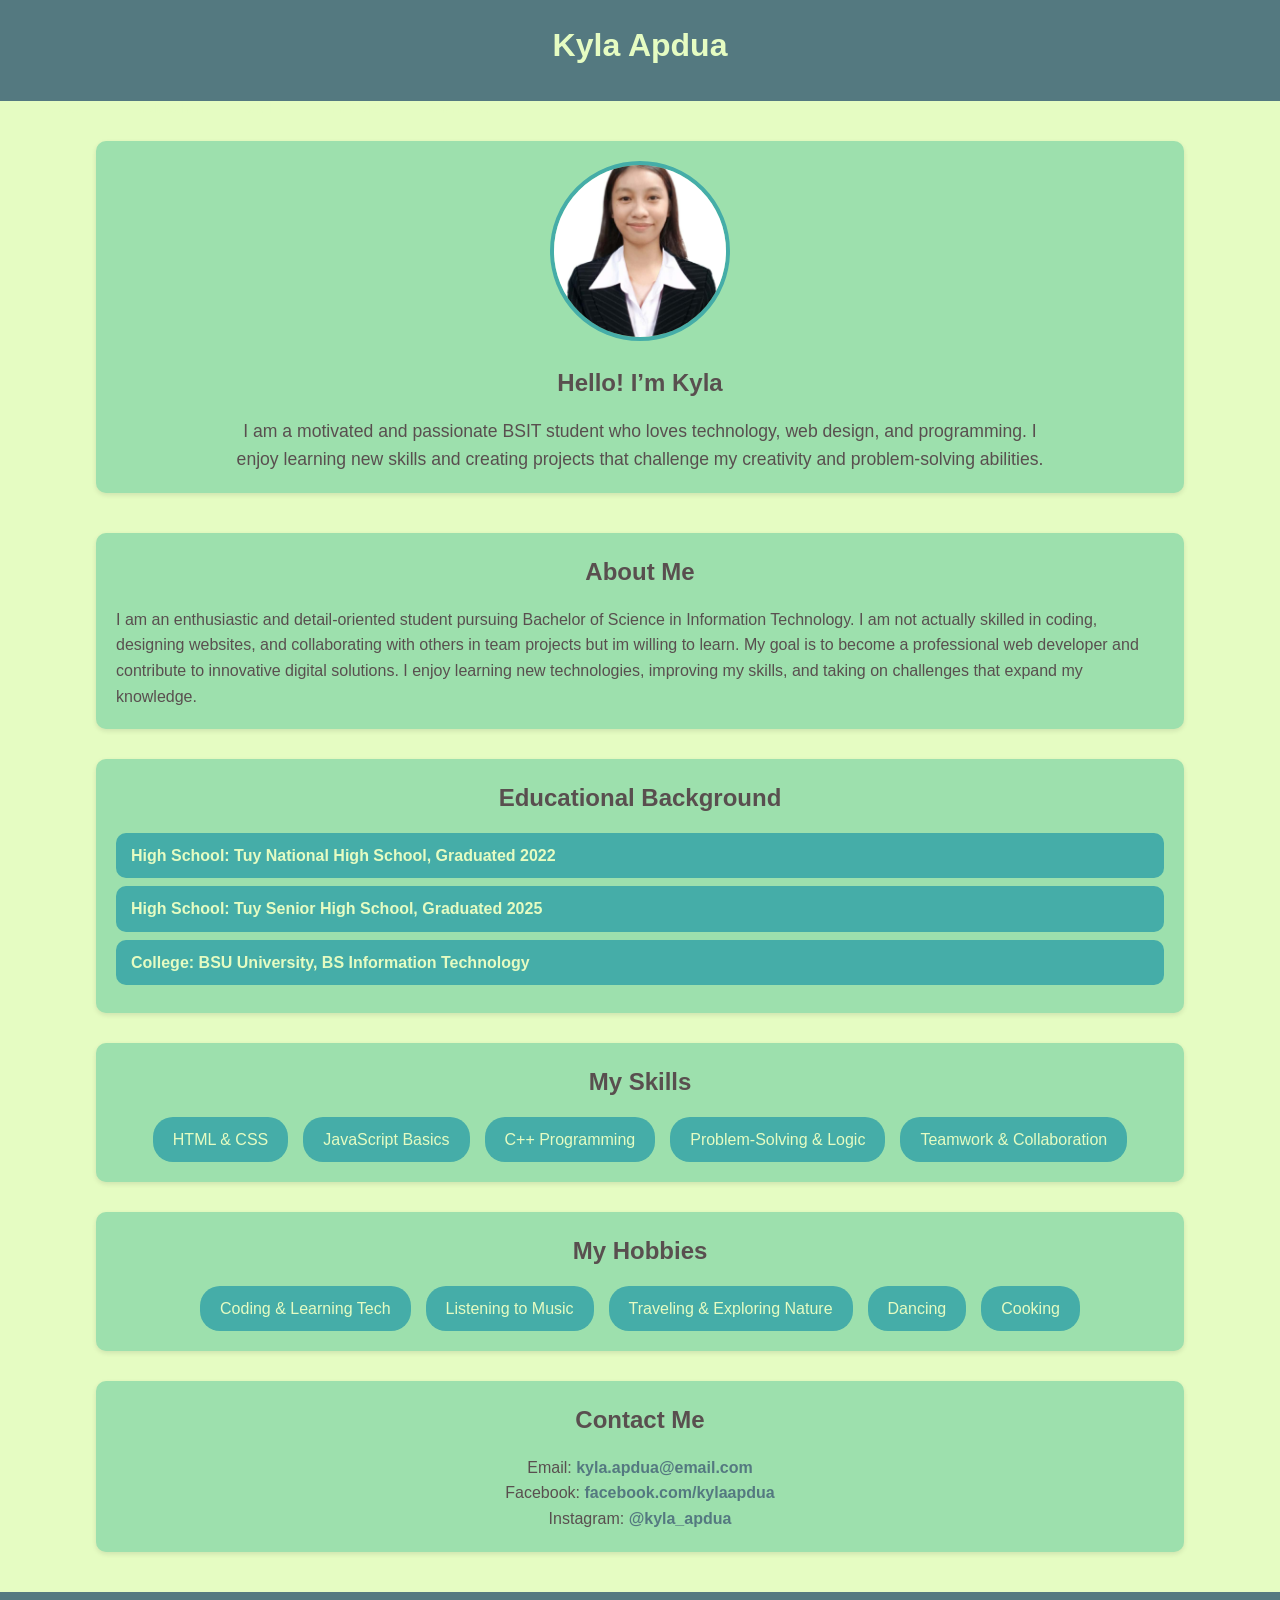
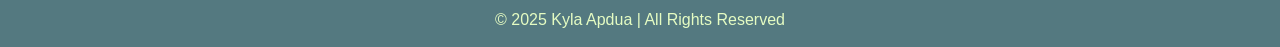
==== index.html @ 83bbee4b "Update index.html" ====
<!DOCTYPE html>
<html lang="en">
<head>
  <meta charset="UTF-8">
  <meta name="viewport" content="width=device-width, initial-scale=1.0">
  <title>Kyla Apdua | Personal Website</title>
  <link rel="stylesheet" href="style.css">
</head>
<body>

  <!-- Header -->
  <header>
    <h1>Kyla Apdua</h1>
    <nav>
        <a href="#about">About</a>
        <a href="#education">Education</a>
        <a href="#skills">Skills</a>
        <a href="#hobbies">Hobbies</a>
        <a href="#contact">Contact</a>
    </nav>
  </header>

  <!-- Profile Section -->
  <section class="profile">
    <img src="5145375d-b150-4a21-80ec-f440df8a18cc.jpg" alt="img src">
    <h2>Hello! I’m Kyla</h2>
    <p>
      I am a motivated and passionate BSIT student who loves technology, web design, and programming. I enjoy learning new skills and creating projects that challenge my creativity and problem-solving abilities.
    </p>
  </section>

  <!-- About Me -->
  <section id="about">
    <h2>About Me</h2>
    <p>
      I am an enthusiastic and detail-oriented student pursuing Bachelor of Science in Information Technology. 
      I am not actually skilled in coding, designing websites, and collaborating with others in team projects but im willing to learn. 
      My goal is to become a professional web developer and contribute to innovative digital solutions. 
      I enjoy learning new technologies, improving my skills, and taking on challenges that expand my knowledge.
    </p>
  </section>

  <!-- Education -->
  <section id="education">
    <h2>Educational Background</h2>
    <ul class="education-list">
      <li><strong>High School:</strong> Tuy National High School, Graduated 2022</li>
       <li><strong>High School:</strong> Tuy Senior High School, Graduated 2025</li>
      <li><strong>College:</strong> BSU University, BS Information Technology</li>
    </ul>
  </section>

  <!-- Skills -->
  <section id="skills">
    <h2>My Skills</h2>
    <ul class="skills-list">
      <li>HTML & CSS</li>
      <li>JavaScript Basics</li>
      <li>C++ Programming</li>
      <li>Problem-Solving & Logic</li>
      <li>Teamwork & Collaboration</li>
    </ul>
  </section>

  <!-- Hobbies -->
  <section id="hobbies">
    <h2>My Hobbies</h2>
    <ul class="hobbies-list">
      <li>Coding & Learning Tech</li>
      <li>Listening to Music</li>
      <li>Traveling & Exploring Nature</li>
      <li>Dancing</li>
      <li>Cooking</li>
    </ul>
  </section>

  <!-- Contact -->
  <section id="contact">
    <h2>Contact Me</h2>
    <div class="contact-info">
      <p>Email: <a href="mailto:kyla.apdua@email.com">kyla.apdua@email.com</a></p>
      <p>Facebook: <a href="#">facebook.com/kylaapdua</a></p>
      <p>Instagram: <a href="#">@kyla_apdua</a></p>
    </div>
  </section>

  <!-- Footer -->
  <footer>
    <p>© 2025 Kyla Apdua | All Rights Reserved</p>
  </footer>

</body>
</html>
---- style.css ----
/* ----------------------------- */
/* General Page Style */
* {
  margin: 0;
  padding: 0;
  box-sizing: border-box;
}

body {
  font-family: 'Poppins', sans-serif;
  background-color: #E5FCC2; /* Soft yellow */
  color: #594F4F; /* Dark brown text */
  line-height: 1.6;
}

/* ----------------------------- */
/* Header */
header {
  background-color: #547980; /* Teal gray */
  color: #E5FCC2; /* Soft yellow text */
  text-align: center;
  padding: 20px;
}

header h1 {
  font-size: 2em;
  margin-bottom: 10px;
}

nav ul {
  list-style: none;
  display: flex;
  justify-content: center;
  flex-wrap: wrap;
}

nav ul li {
  margin: 0 15px;
}

nav a {
  color: #E5FCC2;
  text-decoration: none;
  font-weight: bold;
  padding: 14px 20px;
  float: left;
  text-align: center;
}

nav a:hover {
  color: #45ADA8; /* Turquoise hover */
}

/* ----------------------------- */
/* Profile Section */
.profile {
  text-align: center;
  margin: 40px auto;
  padding: 20px;
}

.profile img {
  width: 180px;
  height: 180px;
  border-radius: 50%;
  border: 4px solid #45ADA8; /* turquoise */
  object-fit: cover;
}

.profile h2 {
  color: #594F4F; /* Dark brown */
  margin: 15px 0;
}

.profile p {
  width: 80%;
  margin: auto;
  font-size: 1.1em;
}

/* ----------------------------- */
/* Sections */
section {
  width: 85%;
  margin: 30px auto;
  padding: 20px;
  background: #9DE0AD; /* Light green */
  border-radius: 10px;
  box-shadow: 0 2px 5px rgba(0,0,0,0.1);
}

h2 {
  color: #594F4F; /* Dark brown */
  margin-bottom: 15px;
  text-align: center;
}

/* ----------------------------- */
/* Education */
.education-list {
  list-style: none;
  padding-left: 0;
}

.education-list li {
  background: #45ADA8;
  color: #E5FCC2;
  padding: 10px 15px;
  margin: 8px 0;
  border-radius: 10px;
  font-weight: bold;
}

/* Skills & Hobbies */
.skills-list, .hobbies-list {
  display: flex;
  justify-content: center;
  flex-wrap: wrap;
  gap: 15px;
  margin-top: 10px;
}

.skills-list li, .hobbies-list li {
  list-style: none;
  background: #45ADA8; /* Turquoise */
  color: #E5FCC2; /* Soft yellow text */
  padding: 10px 20px;
  border-radius: 20px;
  transition: transform 0.3s, background 0.3s;
}

.skills-list li:hover, .hobbies-list li:hover {
  transform: scale(1.1);
  background: #547980; /* Teal gray hover */
}

/* Contact Section */
.contact-info {
  text-align: center;
  margin-top: 15px;
}

.contact-info a {
  color: #547980; /* Teal gray links */
  text-decoration: none;
  font-weight: bold;
}

.contact-info a:hover {
  color: #45ADA8; /* Turquoise hover */
}

/* Footer */
footer {
  background: #547980; /* Teal gray footer */
  color: #E5FCC2; /* Soft yellow text */
  text-align: center;
  padding: 15px;
  margin-top: 40px;
}

/* ----------------------------- */
/* Responsive */
@media (max-width: 600px) {
  nav ul {
    flex-direction: column;
  }
  .skills-list, .hobbies-list {
    flex-direction: column;
    align-items: center;
  }
  .profile p {
    width: 90%;
  }
}
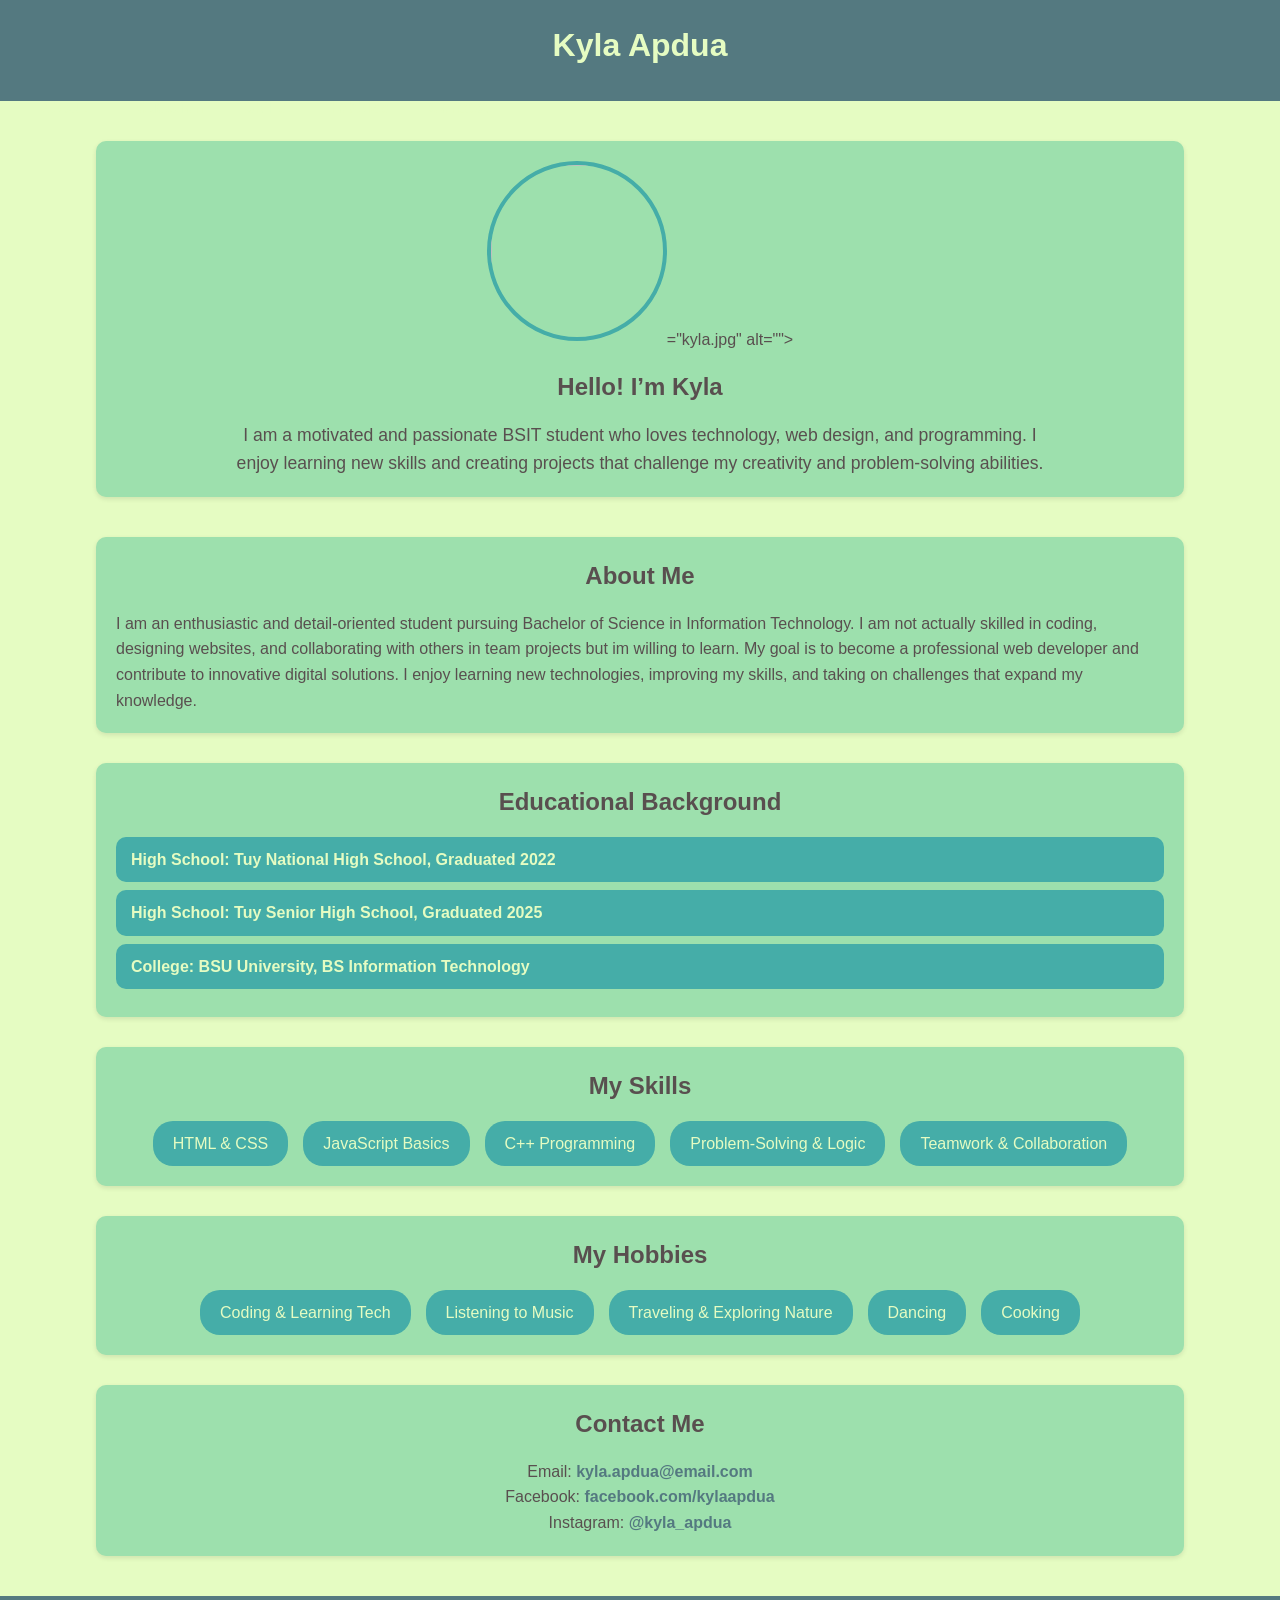
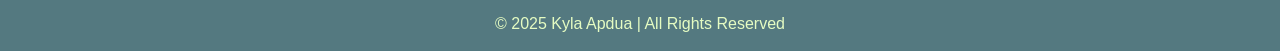
==== commit 9349222a: "Update index.html" ====
--- a/index.html
+++ b/index.html
@@ -22,7 +22,7 @@
 
   <!-- Profile Section -->
   <section class="profile">
-    <img src="5145375d-b150-4a21-80ec-f440df8a18cc.jpg" alt="img src">
+    <img src>="kyla.jpg" alt="">
     <h2>Hello! I’m Kyla</h2>
     <p>
       I am a motivated and passionate BSIT student who loves technology, web design, and programming. I enjoy learning new skills and creating projects that challenge my creativity and problem-solving abilities.
@@ -92,3 +92,5 @@
 </body>
 </html>
 
+
+
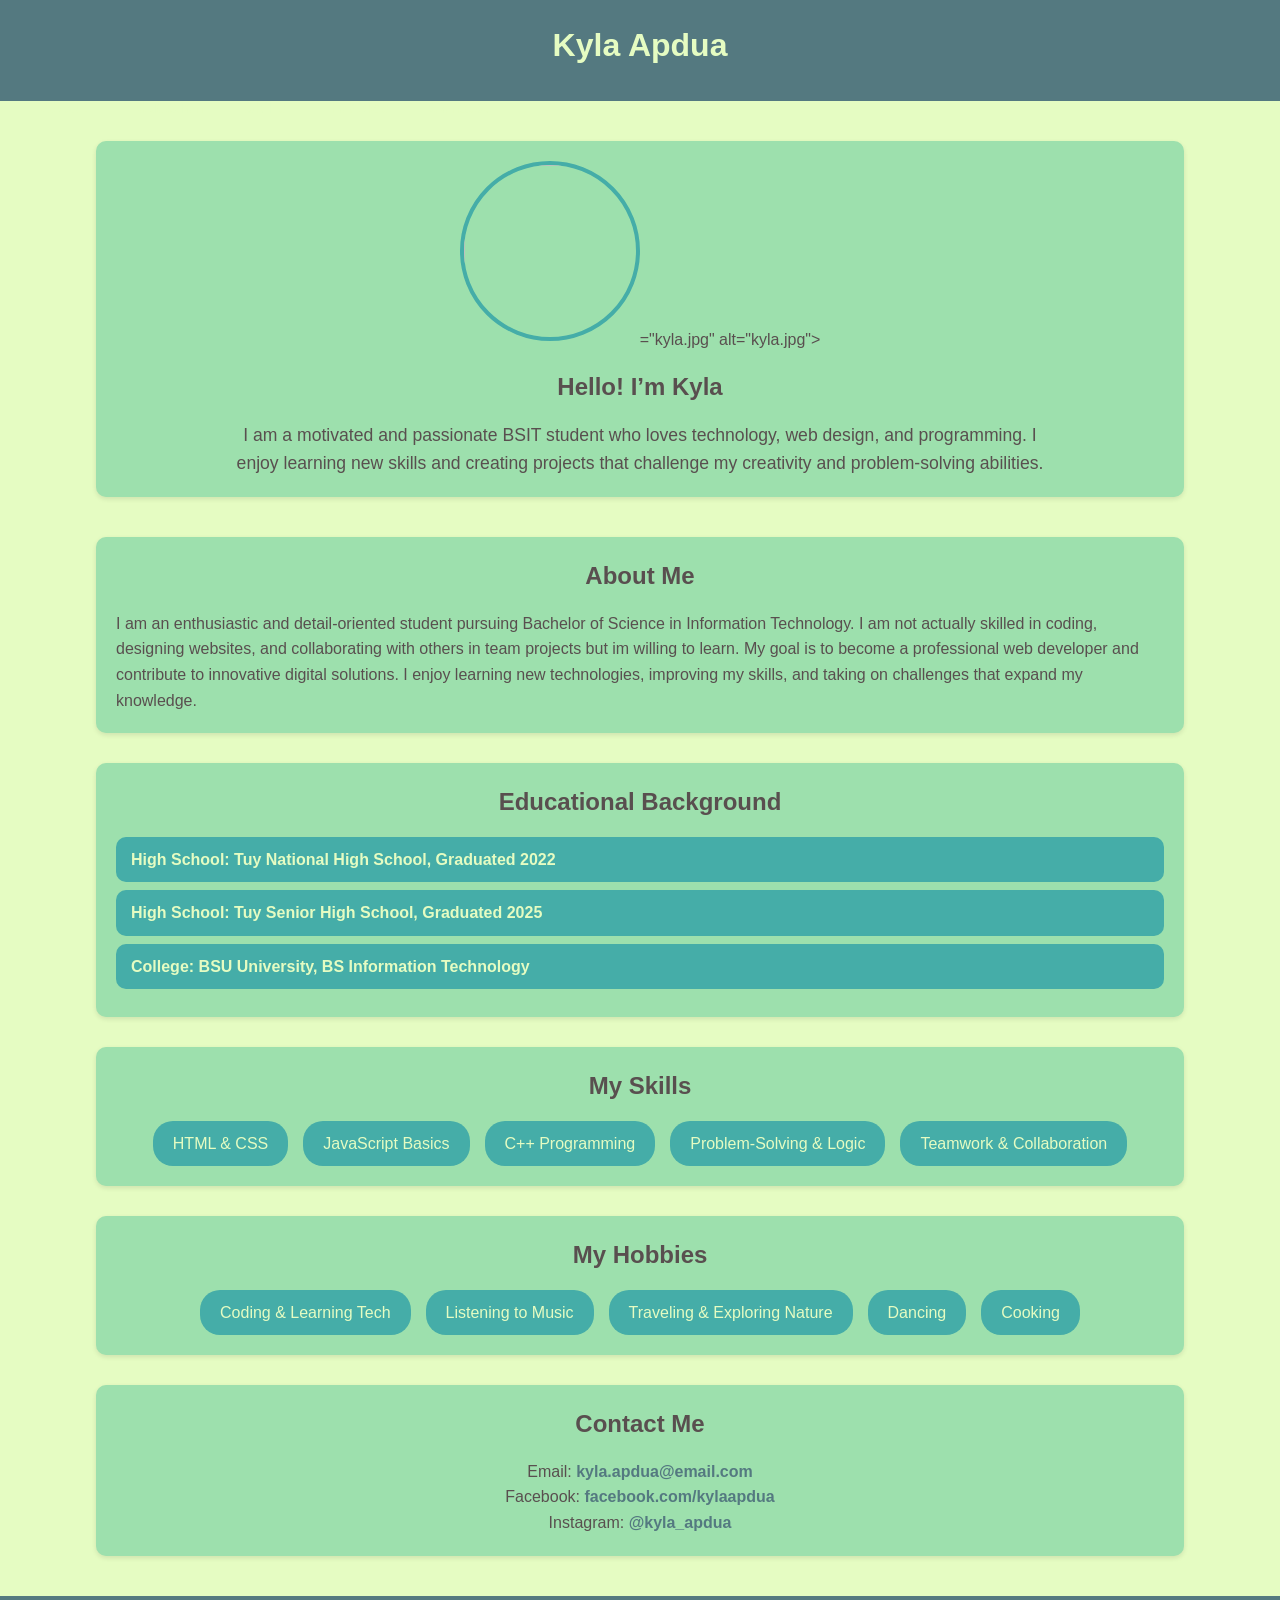
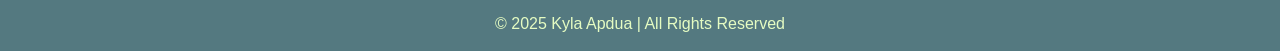
==== commit 1ed831be: "Update index.html" ====
--- a/index.html
+++ b/index.html
@@ -22,7 +22,7 @@
 
   <!-- Profile Section -->
   <section class="profile">
-    <img src>="kyla.jpg" alt="">
+    <img src>="kyla.jpg" alt="kyla.jpg">
     <h2>Hello! I’m Kyla</h2>
     <p>
       I am a motivated and passionate BSIT student who loves technology, web design, and programming. I enjoy learning new skills and creating projects that challenge my creativity and problem-solving abilities.
@@ -94,3 +94,4 @@
 
 
 
+
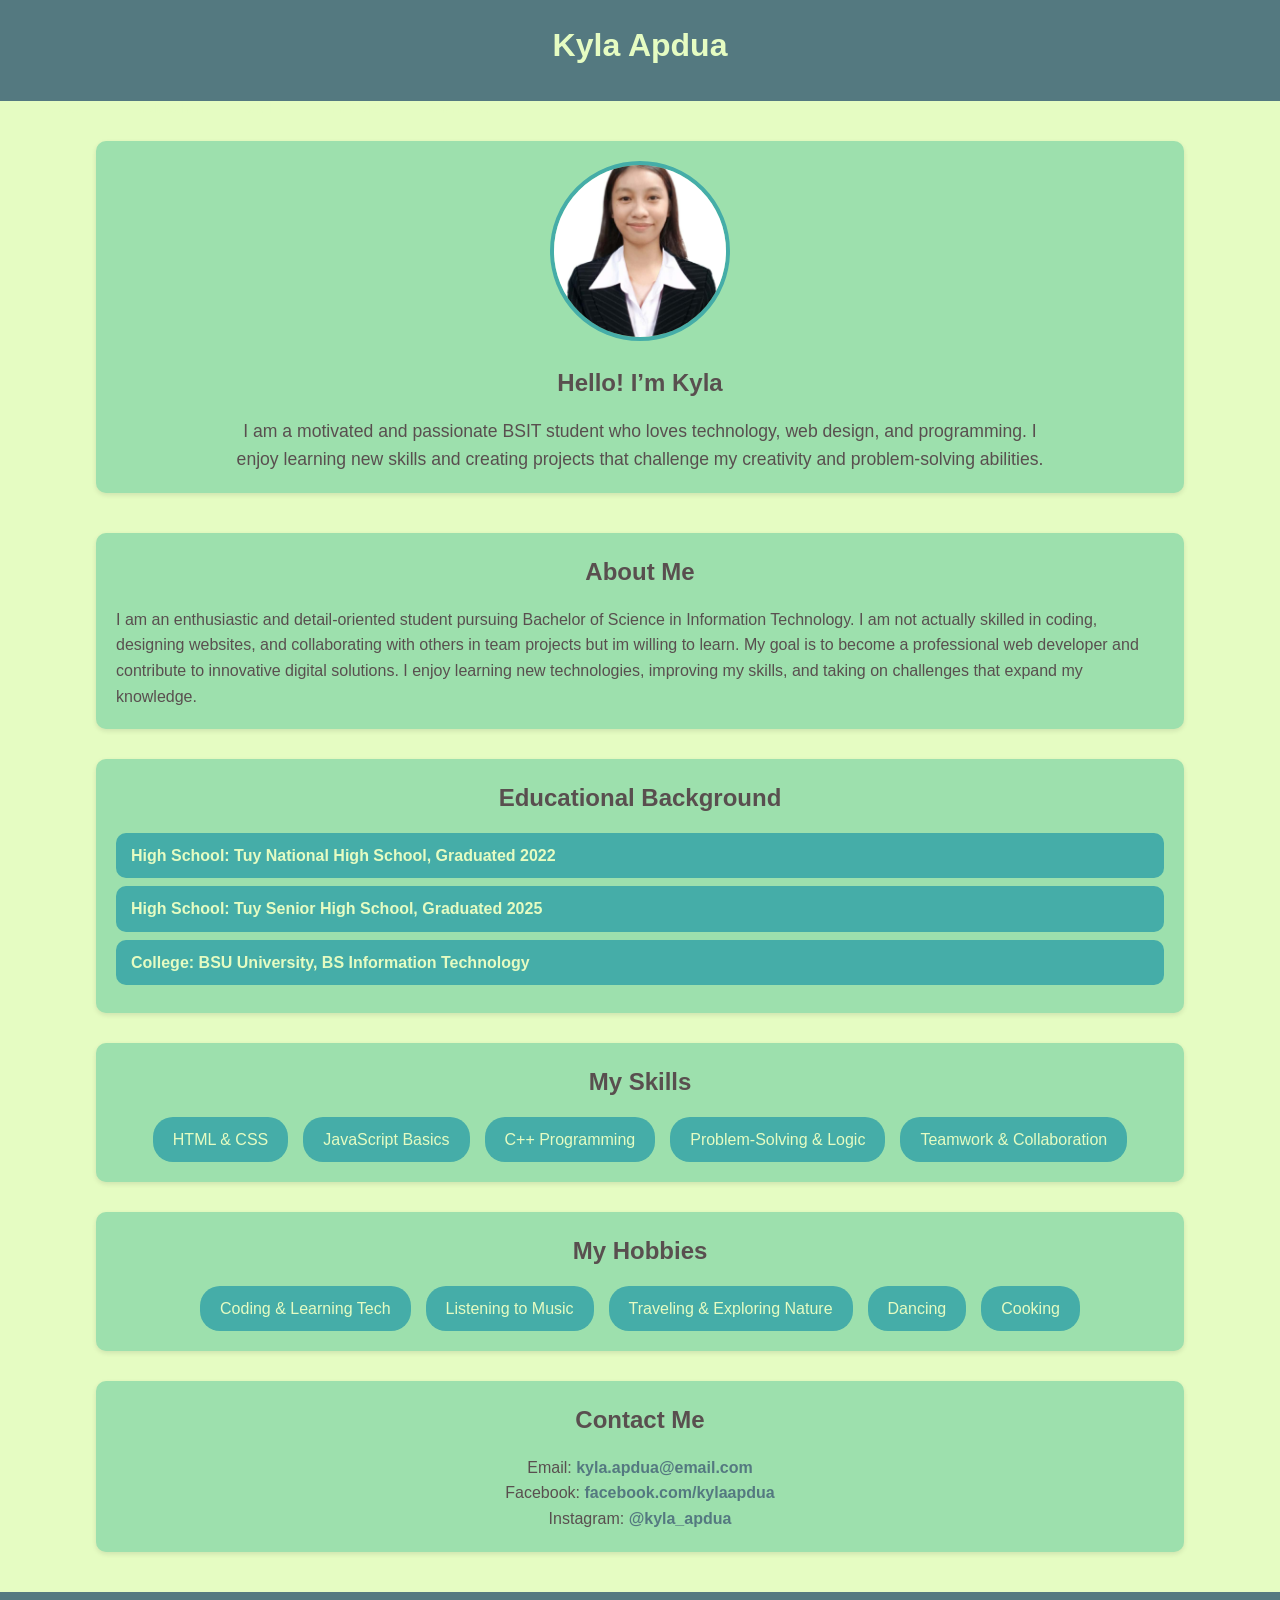
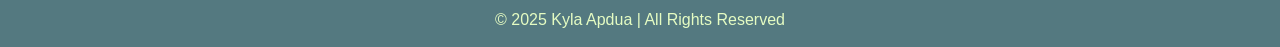
==== commit eeaf3d7f: "Update index.html" ====
--- a/index.html
+++ b/index.html
@@ -22,7 +22,7 @@
 
   <!-- Profile Section -->
   <section class="profile">
-    <img src>="kyla.jpg" alt="kyla.jpg">
+    <img src="kyla.jpg" alt="kyla.jpg">
     <h2>Hello! I’m Kyla</h2>
     <p>
       I am a motivated and passionate BSIT student who loves technology, web design, and programming. I enjoy learning new skills and creating projects that challenge my creativity and problem-solving abilities.
@@ -95,3 +95,4 @@
 
 
 
+
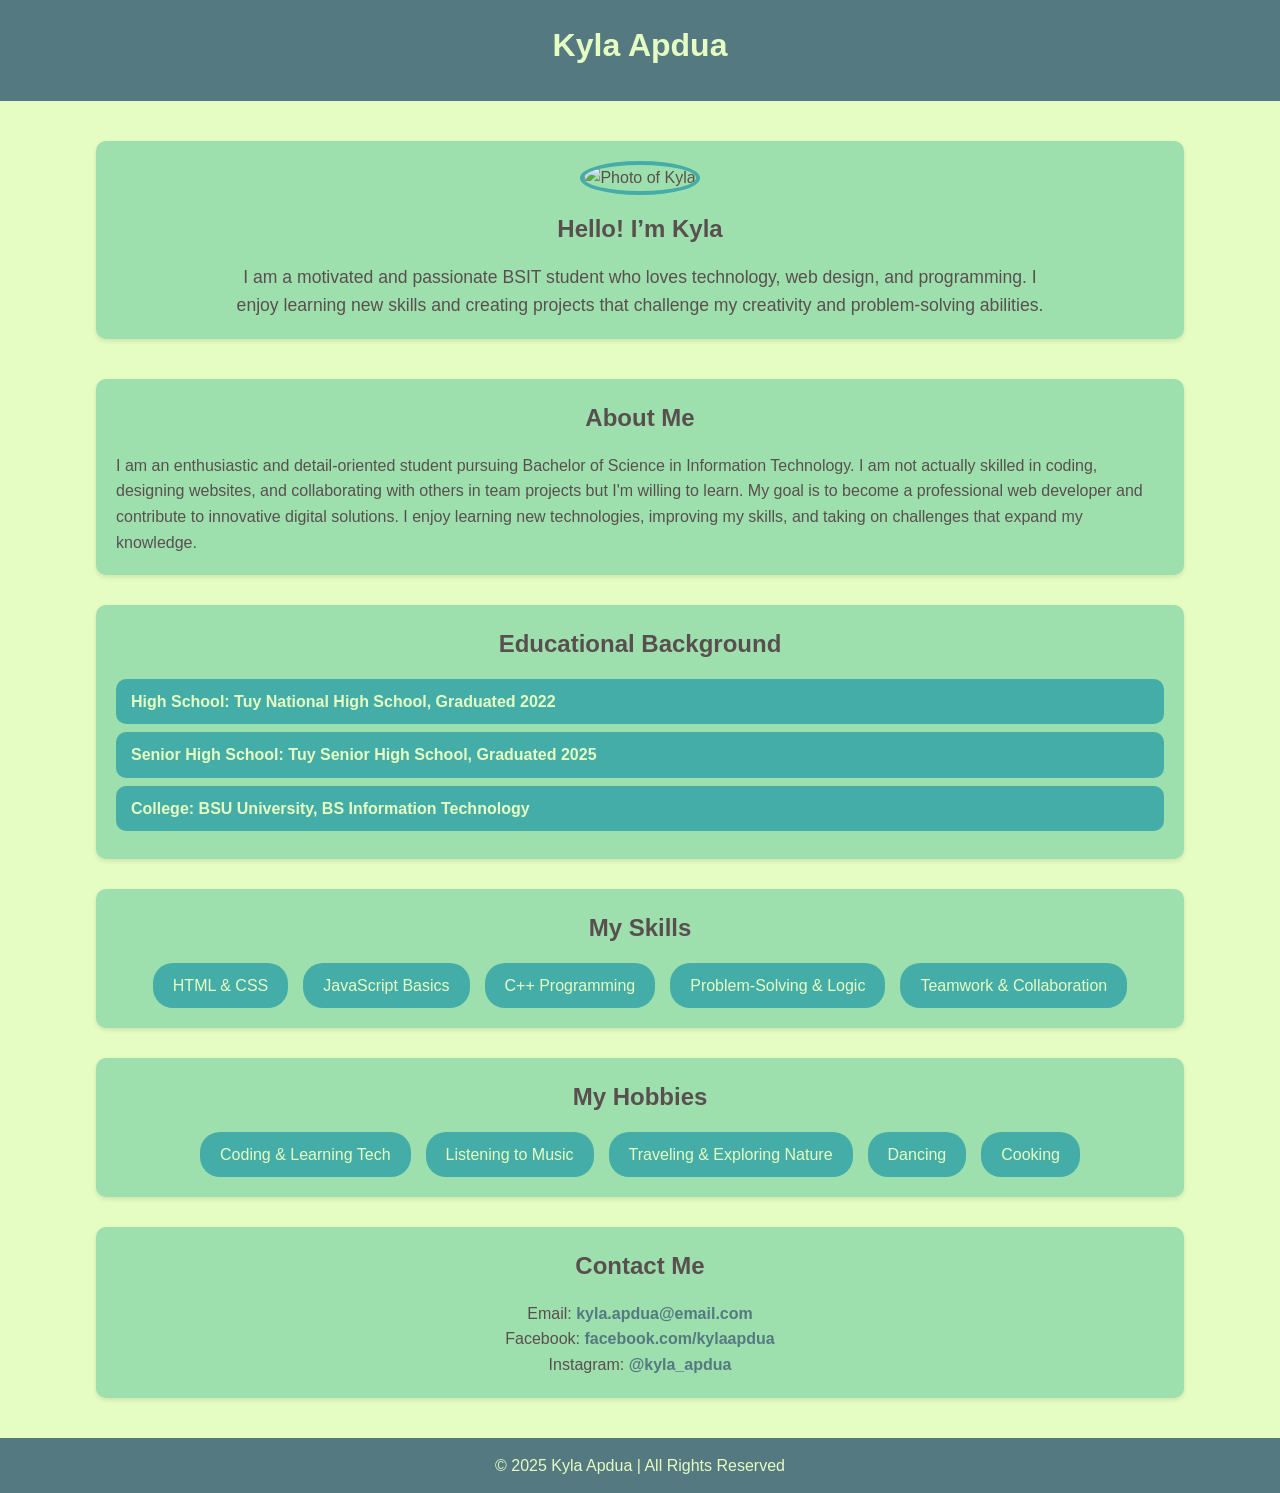
==== commit 4b5df4c9: "Update index.html" ====
--- a/index.html
+++ b/index.html
@@ -12,17 +12,18 @@
   <header>
     <h1>Kyla Apdua</h1>
     <nav>
-        <a href="#about">About</a>
-        <a href="#education">Education</a>
-        <a href="#skills">Skills</a>
-        <a href="#hobbies">Hobbies</a>
-        <a href="#contact">Contact</a>
+      <a href="#about">About</a>
+      <a href="#education">Education</a>
+      <a href="#skills">Skills</a>
+      <a href="#hobbies">Hobbies</a>
+      <a href="#contact">Contact</a>
     </nav>
   </header>
 
   <!-- Profile Section -->
   <section class="profile">
-    <img src="kyla.jpg" alt="kyla.jpg">
+    <!-- FIXED IMAGE PATH -->
+    <img src="images/kyla.jpg" alt="Photo of Kyla">
     <h2>Hello! I’m Kyla</h2>
     <p>
       I am a motivated and passionate BSIT student who loves technology, web design, and programming. I enjoy learning new skills and creating projects that challenge my creativity and problem-solving abilities.
@@ -34,7 +35,7 @@
     <h2>About Me</h2>
     <p>
       I am an enthusiastic and detail-oriented student pursuing Bachelor of Science in Information Technology. 
-      I am not actually skilled in coding, designing websites, and collaborating with others in team projects but im willing to learn. 
+      I am not actually skilled in coding, designing websites, and collaborating with others in team projects but I'm willing to learn. 
       My goal is to become a professional web developer and contribute to innovative digital solutions. 
       I enjoy learning new technologies, improving my skills, and taking on challenges that expand my knowledge.
     </p>
@@ -45,7 +46,7 @@
     <h2>Educational Background</h2>
     <ul class="education-list">
       <li><strong>High School:</strong> Tuy National High School, Graduated 2022</li>
-       <li><strong>High School:</strong> Tuy Senior High School, Graduated 2025</li>
+      <li><strong>Senior High School:</strong> Tuy Senior High School, Graduated 2025</li>
       <li><strong>College:</strong> BSU University, BS Information Technology</li>
     </ul>
   </section>
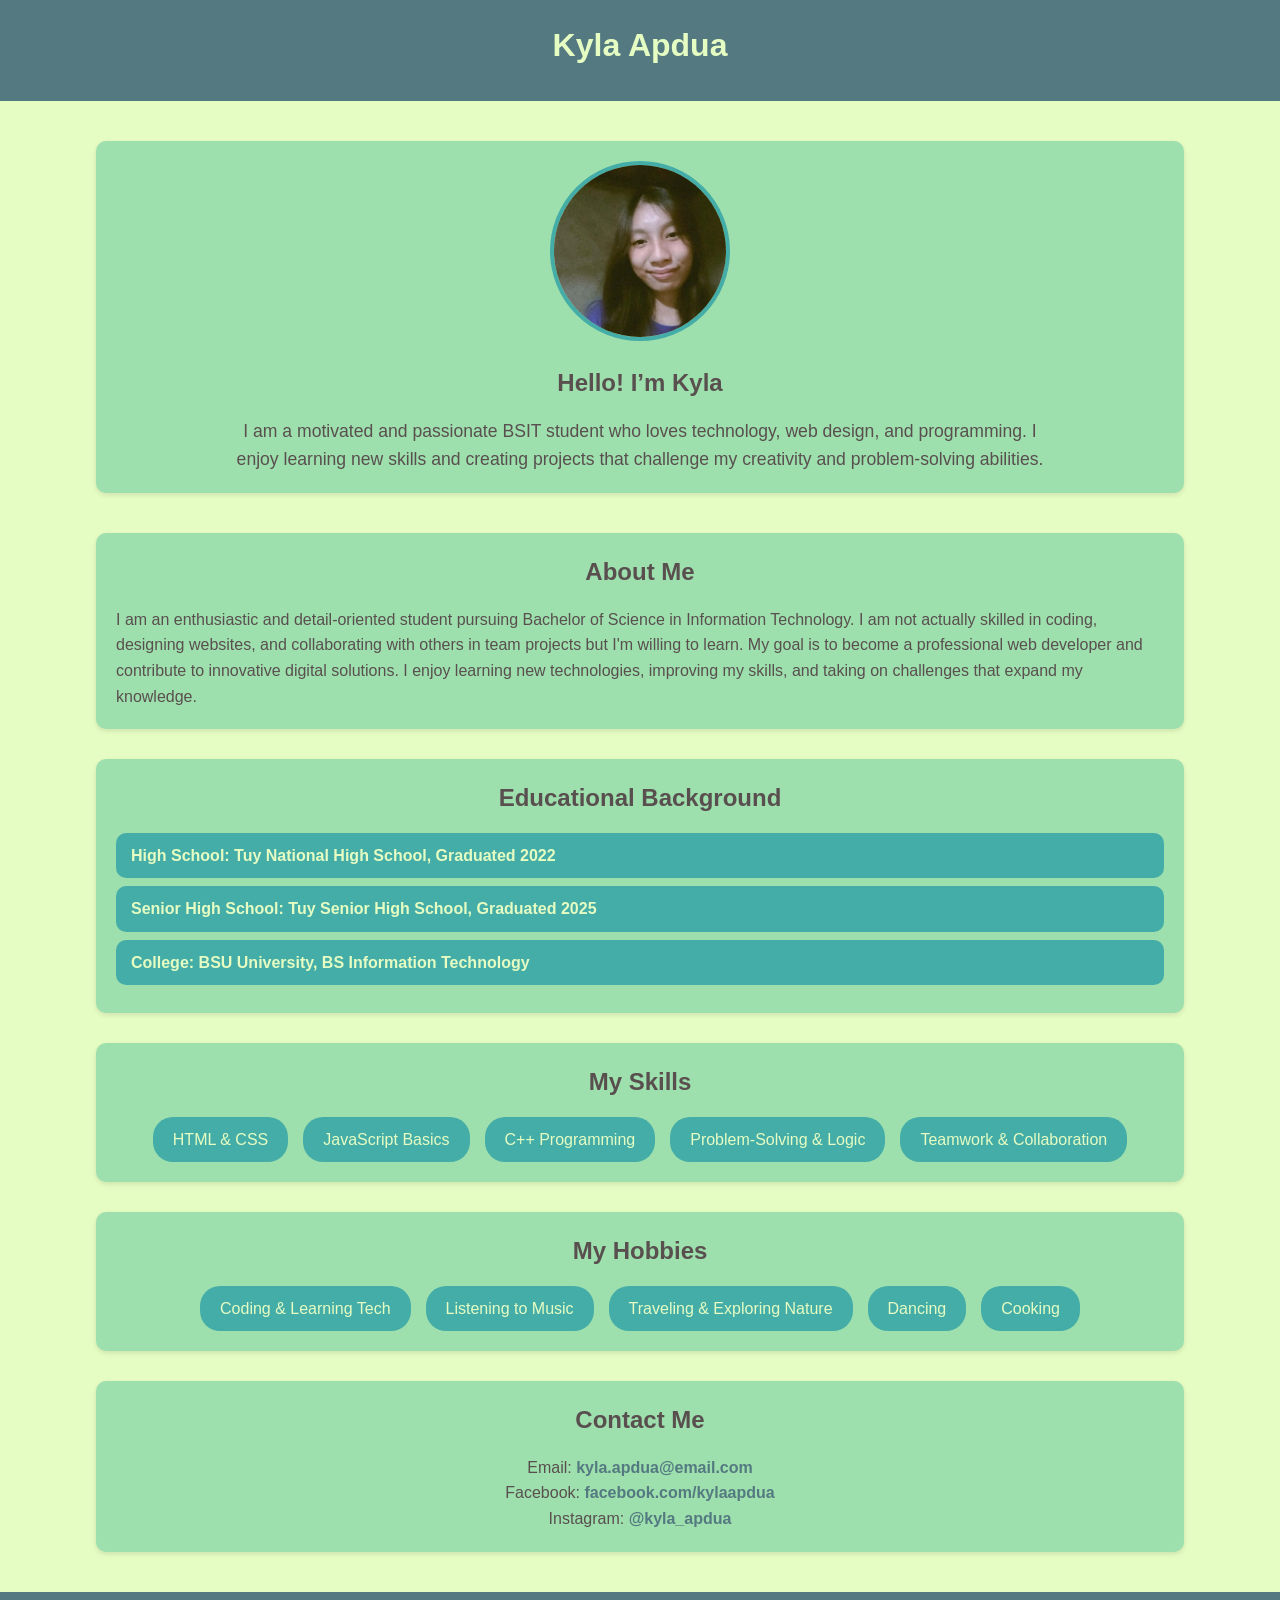
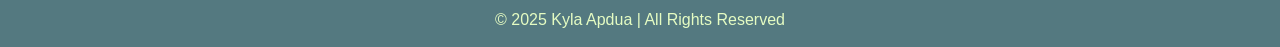
==== commit 81b1a641: "Update index.html" ====
--- a/index.html
+++ b/index.html
@@ -23,7 +23,7 @@
   <!-- Profile Section -->
   <section class="profile">
     <!-- FIXED IMAGE PATH -->
-    <img src="images/kyla.jpg" alt="Photo of Kyla">
+    <img src="image.jpg" alt="Photo of Kyla">
     <h2>Hello! I’m Kyla</h2>
     <p>
       I am a motivated and passionate BSIT student who loves technology, web design, and programming. I enjoy learning new skills and creating projects that challenge my creativity and problem-solving abilities.
@@ -97,3 +97,4 @@
 
 
 
+
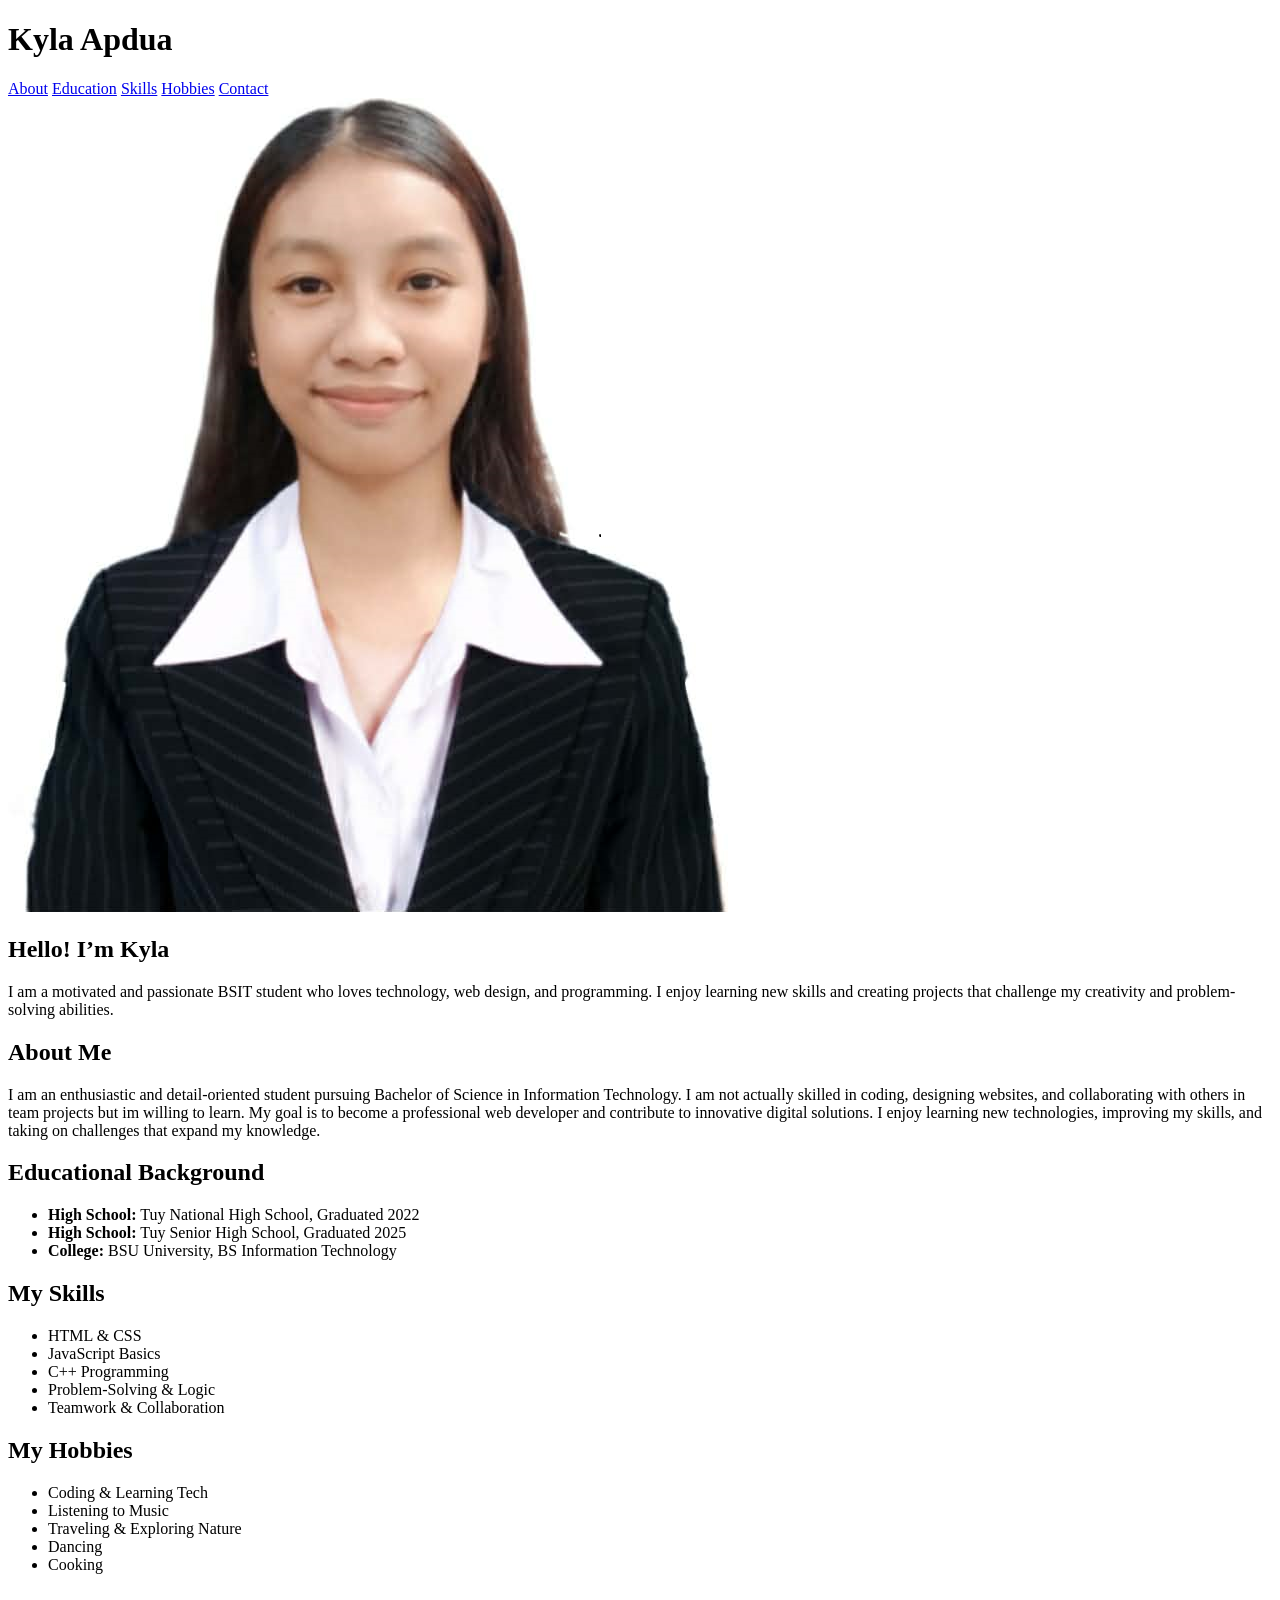
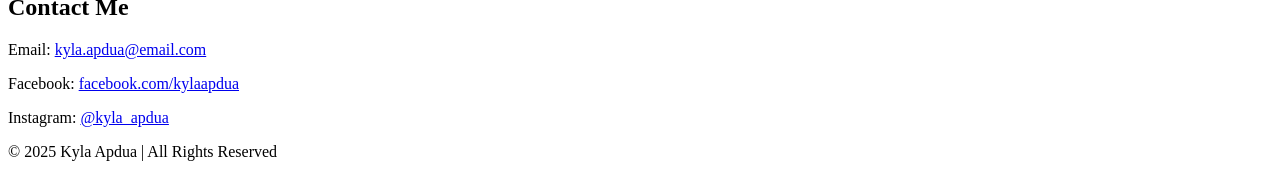
==== commit fc2373c2: "Update and rename style kyla.css to index.html" ====
--- a/index.html
+++ b/index.html
@@ -12,18 +12,17 @@
   <header>
     <h1>Kyla Apdua</h1>
     <nav>
-      <a href="#about">About</a>
-      <a href="#education">Education</a>
-      <a href="#skills">Skills</a>
-      <a href="#hobbies">Hobbies</a>
-      <a href="#contact">Contact</a>
+        <a href="#about">About</a>
+        <a href="#education">Education</a>
+        <a href="#skills">Skills</a>
+        <a href="#hobbies">Hobbies</a>
+        <a href="#contact">Contact</a>
     </nav>
   </header>
 
   <!-- Profile Section -->
   <section class="profile">
-    <!-- FIXED IMAGE PATH -->
-    <img src="image.jpg" alt="Photo of Kyla">
+    <img src="kyla.png" alt="Kyla Apdua Photo">
     <h2>Hello! I’m Kyla</h2>
     <p>
       I am a motivated and passionate BSIT student who loves technology, web design, and programming. I enjoy learning new skills and creating projects that challenge my creativity and problem-solving abilities.
@@ -35,7 +34,7 @@
     <h2>About Me</h2>
     <p>
       I am an enthusiastic and detail-oriented student pursuing Bachelor of Science in Information Technology. 
-      I am not actually skilled in coding, designing websites, and collaborating with others in team projects but I'm willing to learn. 
+      I am not actually skilled in coding, designing websites, and collaborating with others in team projects but im willing to learn. 
       My goal is to become a professional web developer and contribute to innovative digital solutions. 
       I enjoy learning new technologies, improving my skills, and taking on challenges that expand my knowledge.
     </p>
@@ -46,7 +45,7 @@
     <h2>Educational Background</h2>
     <ul class="education-list">
       <li><strong>High School:</strong> Tuy National High School, Graduated 2022</li>
-      <li><strong>Senior High School:</strong> Tuy Senior High School, Graduated 2025</li>
+       <li><strong>High School:</strong> Tuy Senior High School, Graduated 2025</li>
       <li><strong>College:</strong> BSU University, BS Information Technology</li>
     </ul>
   </section>
@@ -92,9 +91,3 @@
 
 </body>
 </html>
-
-
-
-
-
-
